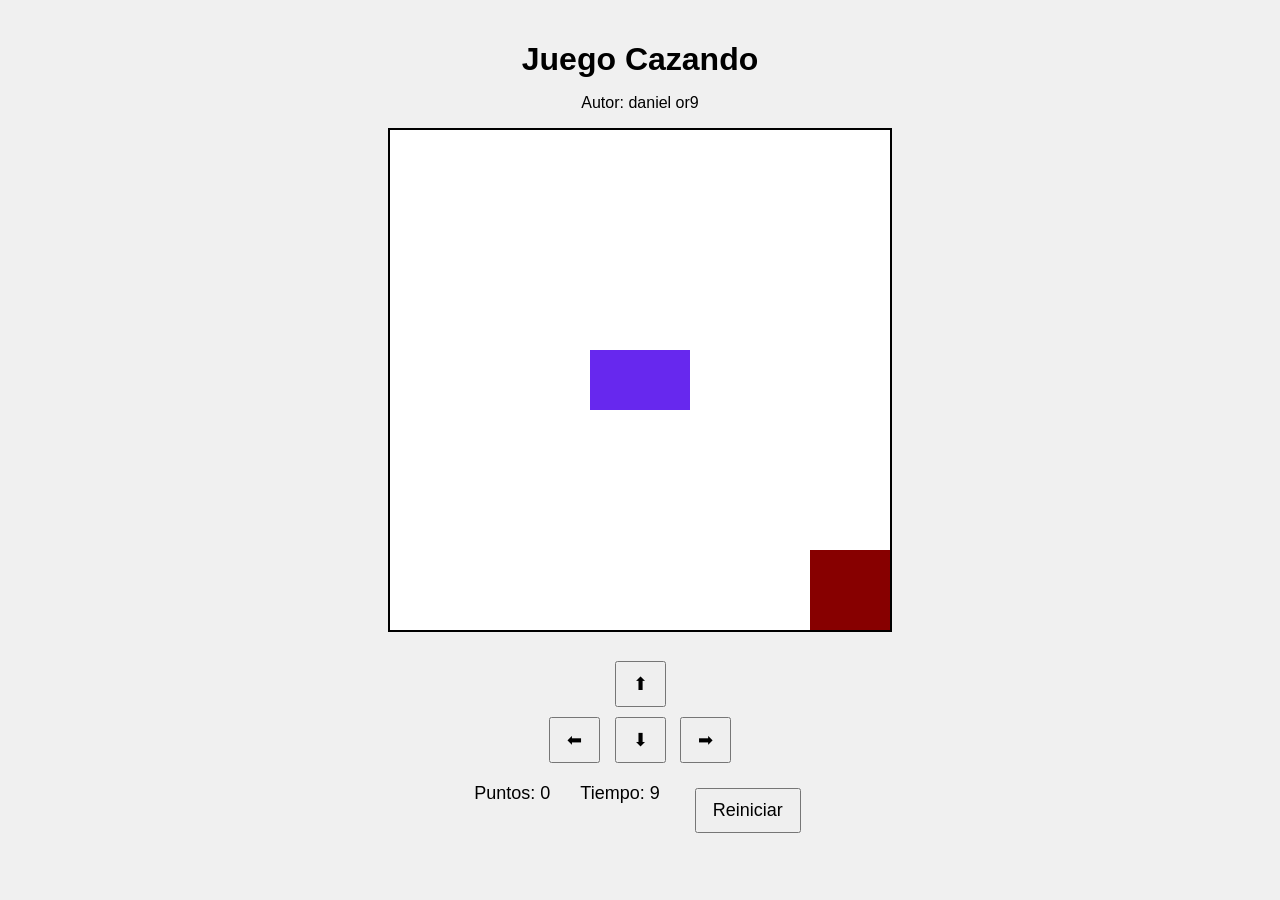
==== index.html @ 1472e6c3 "add index life" ====
<!DOCTYPE html>
<html lang="es">
<head>
  <title>Juego Cazando</title>
  <link rel="stylesheet" href="cazando.css">

</head>
<body onload="iniciarJuego()">

  <h1>Juego Cazando</h1>
  <p>Autor: daniel or9</p>
  <canvas id="canvas" width="500" height="500" id="areaJuegos"></canvas>


  <div class="controles">
    <button onclick="moverArriba()">⬆</button>
    <br>
    <button onclick="moverIzquierda()">⬅</button>
    <button onclick="moverAbajo()">⬇</button>
    <button onclick="moverDerecha()">➡</button>
  </div>


  <div class="panel">
    <span>Puntos: <span id="puntos">0</span></span>
    <span>Tiempo: <span id="tiempo">10</span></span>
    <button onclick="reiniciarJuego()">Reiniciar</button>
  </div>

  <p id="mensaje"></p>
  <script src="cazando.js"></script>
  <script src="utils.js"></script>


</body>
</html>
---- cazando.css ----
body {
  text-align: center;
  font-family: Arial, sans-serif;
  background: #f0f0f0;
  margin: 0;
  padding: 20px;
}

h1 {
  margin-bottom: 5px;
}

.panel {
  margin: 15px 0;
  font-size: 18px;
  display: flex;
  justify-content: center;
  gap: 30px;
}

canvas {
  background: white;
  border: 2px solid black;
}

.controles {
  margin-top: 20px;
}

button {
  margin: 5px;
  padding: 10px 16px;
  font-size: 18px;
  cursor: pointer;
}

#mensaje {
  font-size: 20px;
  font-weight: bold;
  color: darkred;
  margin-top: 15px;
}
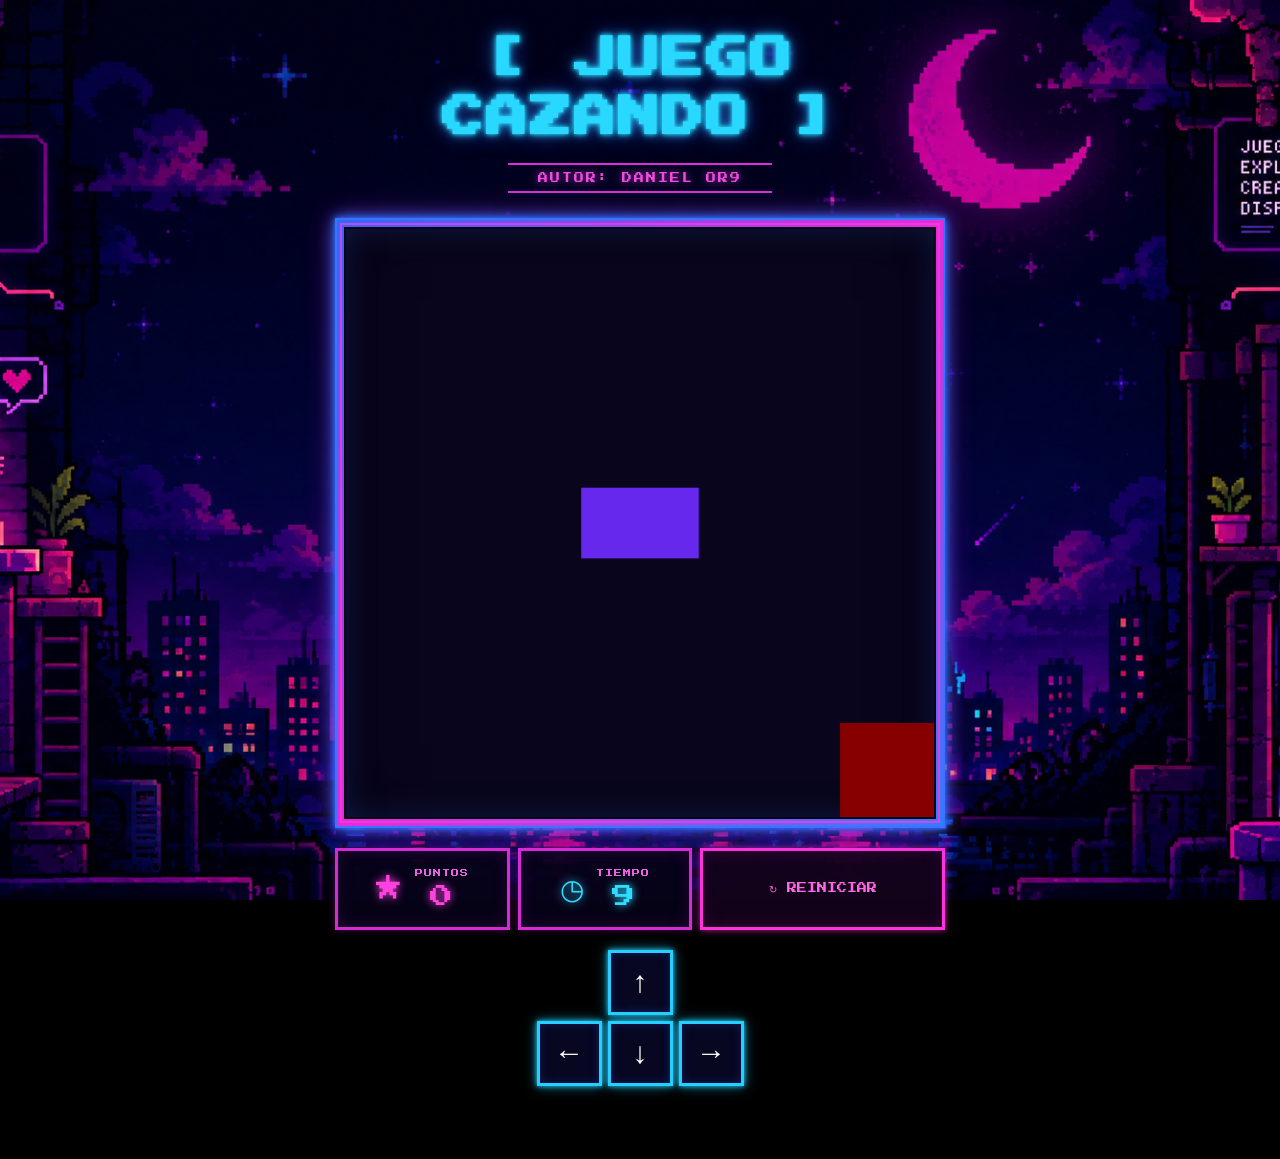
==== commit 3a1f3dda: "Add design to the project using AI" ====
--- a/index.html
+++ b/index.html
@@ -1,36 +1,180 @@
 <!DOCTYPE html>
 <html lang="es">
+
 <head>
-  <title>Juego Cazando</title>
-  <link rel="stylesheet" href="cazando.css">
+    <meta charset="UTF-8">
+    <meta name="viewport" content="width=device-width, initial-scale=1.0">
 
+    <title>Juego Cazando</title>
+
+    <!-- Fuente arcade -->
+    <link rel="preconnect" href="https://fonts.googleapis.com">
+    <link rel="preconnect" href="https://fonts.gstatic.com" crossorigin>
+
+    <link
+        href="https://fonts.googleapis.com/css2?family=Press+Start+2P&display=swap"
+        rel="stylesheet"
+    >
+
+    <link rel="stylesheet" href="cazando.css">
 </head>
+
+
 <body onload="iniciarJuego()">
 
-  <h1>Juego Cazando</h1>
-  <p>Autor: daniel or9</p>
-  <canvas id="canvas" width="500" height="500" id="areaJuegos"></canvas>
+    <main class="juego">
 
 
-  <div class="controles">
-    <button onclick="moverArriba()">⬆</button>
-    <br>
-    <button onclick="moverIzquierda()">⬅</button>
-    <button onclick="moverAbajo()">⬇</button>
-    <button onclick="moverDerecha()">➡</button>
-  </div>
+        <!-- =========================
+             TÍTULO
+        ========================== -->
+
+        <header class="cabecera">
+
+            <h1 class="titulo">
+                [ JUEGO CAZANDO ]
+            </h1>
+
+            <p class="autor">
+                AUTOR: DANIEL OR9
+            </p>
+
+        </header>
 
 
-  <div class="panel">
-    <span>Puntos: <span id="puntos">0</span></span>
-    <span>Tiempo: <span id="tiempo">10</span></span>
-    <button onclick="reiniciarJuego()">Reiniciar</button>
-  </div>
 
-  <p id="mensaje"></p>
-  <script src="cazando.js"></script>
-  <script src="utils.js"></script>
+        <!-- =========================
+             CANVAS
+        ========================== -->
+
+        <section class="zona-juego">
+
+            <div class="marco-canvas">
+
+                <canvas
+                    id="areaJuegos"
+                    width="500"
+                    height="500">
+                </canvas>
+
+            </div>
+
+        </section>
 
 
+
+        <!-- =========================
+             PANEL
+        ========================== -->
+
+        <section class="panel">
+
+
+            <div class="estadistica">
+
+                <span class="icono-puntos">
+                    ★
+                </span>
+
+                <div class="datos">
+
+                    <span class="etiqueta">
+                        PUNTOS
+                    </span>
+
+                    <span id="puntos">
+                        0
+                    </span>
+
+                </div>
+
+            </div>
+
+
+
+            <div class="estadistica">
+
+                <span class="icono-tiempo">
+                    ◷
+                </span>
+
+                <div class="datos">
+
+                    <span class="etiqueta">
+                        TIEMPO
+                    </span>
+
+                    <span id="tiempo">
+                        10
+                    </span>
+
+                </div>
+
+            </div>
+
+
+
+            <button
+                class="boton-reiniciar"
+                onclick="reiniciarJuego()">
+
+                ↻ REINICIAR
+
+            </button>
+
+
+        </section>
+
+
+
+        <!-- =========================
+             CONTROLES
+        ========================== -->
+
+        <section class="controles">
+
+
+            <div class="fila-arriba">
+
+                <button onclick="moverArriba()">
+                    ↑
+                </button>
+
+            </div>
+
+
+            <div class="fila-abajo">
+
+                <button onclick="moverIzquierda()">
+                    ←
+                </button>
+
+                <button onclick="moverAbajo()">
+                    ↓
+                </button>
+
+                <button onclick="moverDerecha()">
+                    →
+                </button>
+
+            </div>
+
+
+        </section>
+
+
+
+        <!-- MENSAJES DEL JUEGO -->
+
+        <p id="mensaje"></p>
+
+
+    </main>
+
+
+    <script src="cazando.js"></script>
+    <script src="utils.js"></script>
+
 </body>
+
 </html>
--- a/cazando.css
+++ b/cazando.css
@@ -1,42 +1,630 @@
+/* =====================================
+   CONFIGURACIÓN GENERAL
+===================================== */
+
+* {
+    box-sizing: border-box;
+}
+
+html,
 body {
-  text-align: center;
-  font-family: Arial, sans-serif;
-  background: #f0f0f0;
-  margin: 0;
-  padding: 20px;
-}
-
-h1 {
-  margin-bottom: 5px;
-}
+    /* ... */
+
+    background-image: url("ChatGPT Image 16 sept 2026, 09_10_07 p.m..png");
+    background-size: cover;
+    background-position: center;
+    background-repeat: no-repeat;
+    background-attachment: fixed;
+}
+
+body {
+
+    margin: 0;
+
+    color: white;
+
+    font-family: "Press Start 2P", monospace;
+
+    /* Aquí pondremos posteriormente
+       tu imagen de fondo */
+
+    background-color: black;
+
+}
+
+
+/* =====================================
+   CONTENEDOR PRINCIPAL
+===================================== */
+
+.juego {
+
+    width: min(650px, 95%);
+
+    min-height: 100vh;
+
+    margin: 0 auto;
+
+    padding: 30px 20px;
+
+    text-align: center;
+}
+
+
+/* =====================================
+   CABECERA
+===================================== */
+
+.cabecera {
+
+    margin-bottom: 25px;
+}
+
+
+.titulo {
+
+    margin: 0;
+
+    color: #29d8ff;
+
+    font-size: clamp(
+        24px,
+        4vw,
+        42px
+    );
+
+    line-height: 1.4;
+
+    letter-spacing: 2px;
+
+    text-shadow:
+
+        0 0 4px #29d8ff,
+
+        0 0 10px
+        rgba(41, 216, 255, 0.9),
+
+        0 0 22px
+        rgba(41, 94, 255, 0.65);
+}
+
+
+/* =====================================
+   AUTOR
+===================================== */
+
+.autor {
+
+    display: inline-block;
+
+    margin:
+        15px 0 0;
+
+    padding:
+        8px 30px;
+
+    color:
+        #ef4be3;
+
+    font-size:
+        10px;
+
+    letter-spacing:
+        2px;
+
+    border-top:
+        2px solid #df2bdb;
+
+    border-bottom:
+        2px solid #df2bdb;
+
+    text-shadow:
+        0 0 8px
+        rgba(239, 75, 227, 0.7);
+}
+
+
+/* =====================================
+   ZONA DEL JUEGO
+===================================== */
+
+.zona-juego {
+
+    width: 100%;
+
+    margin: 0 auto;
+}
+
+
+/* =====================================
+   MARCO NEÓN DEL CANVAS
+===================================== */
+
+.marco-canvas {
+
+    width: 100%;
+
+    padding: 7px;
+
+    position: relative;
+
+    background:
+        linear-gradient(
+            135deg,
+            #296cff,
+            #e42bdc,
+            #337cff
+        );
+
+    border:
+        2px solid #3d71ff;
+
+    box-shadow:
+
+        0 0 6px #2775ff,
+
+        0 0 15px
+        rgba(39, 117, 255, 0.9),
+
+        0 0 27px
+        rgba(220, 42, 255, 0.45);
+}
+
+
+/* Segundo borde interior */
+
+.marco-canvas::before {
+
+    content: "";
+
+    position: absolute;
+
+    inset: 3px;
+
+    border:
+        2px solid
+        rgba(255, 57, 221, 0.75);
+
+    pointer-events: none;
+}
+
+
+/* =====================================
+   CANVAS
+===================================== */
+
+#areaJuegos {
+
+    display: block;
+
+    width: 100%;
+    height: auto;
+
+    background-color:
+        #08051d;
+
+    border:
+        2px solid #090516;
+
+    box-shadow:
+
+        inset 0 0 30px
+        rgba(39, 63, 160, 0.35),
+
+        inset 0 0 60px
+        rgba(0, 0, 0, 0.5);
+}
+
+
+/* =====================================
+   PANEL
+===================================== */
 
 .panel {
-  margin: 15px 0;
-  font-size: 18px;
-  display: flex;
-  justify-content: center;
-  gap: 30px;
-}
-
-canvas {
-  background: white;
-  border: 2px solid black;
-}
+
+    width: 100%;
+
+    margin-top:
+        20px;
+
+    display: grid;
+
+    grid-template-columns:
+        1fr 1fr 1.4fr;
+
+    gap:
+        8px;
+}
+
+
+/* =====================================
+   ESTADÍSTICAS
+===================================== */
+
+.estadistica {
+
+    min-height:
+        82px;
+
+    padding:
+        10px;
+
+    display: flex;
+
+    align-items: center;
+
+    justify-content: center;
+
+    gap:
+        12px;
+
+    background:
+        rgba(7, 3, 24, 0.92);
+
+    border:
+        3px solid #d52bd5;
+
+    box-shadow:
+
+        inset 0 0 15px
+        rgba(165, 28, 172, 0.18),
+
+        0 0 7px
+        rgba(213, 43, 213, 0.35);
+}
+
+
+.datos {
+
+    display:
+        flex;
+
+    flex-direction:
+        column;
+
+    gap:
+        8px;
+}
+
+
+.etiqueta {
+
+    color:
+        #ec62e2;
+
+    font-size:
+        8px;
+
+    letter-spacing:
+        1px;
+}
+
+
+/* =====================================
+   PUNTOS
+===================================== */
+
+.icono-puntos {
+
+    color:
+        #ff42df;
+
+    font-size:
+        27px;
+
+    text-shadow:
+        0 0 8px #ff42df;
+}
+
+
+#puntos {
+
+    color:
+        #ff42df;
+
+    font-size:
+        23px;
+
+    text-shadow:
+        0 0 8px #ff42df;
+}
+
+
+/* =====================================
+   TIEMPO
+===================================== */
+
+.icono-tiempo {
+
+    color:
+        #2cddff;
+
+    font-size:
+        28px;
+
+    text-shadow:
+        0 0 8px #2cddff;
+}
+
+
+#tiempo {
+
+    color:
+        #2cddff;
+
+    font-size:
+        23px;
+
+    text-shadow:
+        0 0 8px #2cddff;
+}
+
+
+/* =====================================
+   REINICIAR
+===================================== */
+
+.boton-reiniciar {
+
+    border:
+        3px solid #ff32dc;
+
+    background:
+        rgba(20, 3, 27, 0.95);
+
+    color:
+        #ff66e6;
+
+    font-family:
+        "Press Start 2P",
+        monospace;
+
+    font-size:
+        10px;
+
+    cursor:
+        pointer;
+
+    box-shadow:
+
+        0 0 7px
+        rgba(255, 50, 220, 0.7),
+
+        inset 0 0 15px
+        rgba(255, 50, 220, 0.12);
+
+    transition:
+        0.15s ease;
+}
+
+
+.boton-reiniciar:hover {
+
+    background:
+        #260826;
+
+    transform:
+        translateY(-2px);
+
+    box-shadow:
+
+        0 0 10px #ff32dc,
+
+        0 0 20px
+        rgba(255, 50, 220, 0.5);
+}
+
+
+.boton-reiniciar:active {
+
+    transform:
+        translateY(2px);
+}
+
+
+/* =====================================
+   CONTROLES
+===================================== */
 
 .controles {
-  margin-top: 20px;
-}
-
-button {
-  margin: 5px;
-  padding: 10px 16px;
-  font-size: 18px;
-  cursor: pointer;
-}
+
+    margin-top:
+        20px;
+}
+
+
+.fila-arriba {
+
+    margin-bottom:
+        6px;
+}
+
+
+.fila-abajo {
+
+    display:
+        flex;
+
+    justify-content:
+        center;
+
+    gap:
+        6px;
+}
+
+
+/* =====================================
+   BOTONES DIRECCIONALES
+===================================== */
+
+.controles button {
+
+    width:
+        65px;
+
+    height:
+        65px;
+
+    padding:
+        0;
+
+    border:
+        3px solid #25cfff;
+
+    background:
+        rgba(8, 8, 35, 0.95);
+
+    color:
+        white;
+
+    font-family:
+        Arial,
+        sans-serif;
+
+    font-size:
+        30px;
+
+    font-weight:
+        bold;
+
+    cursor:
+        pointer;
+
+    box-shadow:
+
+        0 0 5px #25cfff,
+
+        0 0 12px
+        rgba(37, 207, 255, 0.55),
+
+        inset 0 0 10px
+        rgba(47, 80, 255, 0.25);
+
+    transition:
+        0.12s ease;
+}
+
+
+.controles button:hover {
+
+    background:
+        #17265b;
+
+    transform:
+        translateY(-2px);
+
+    box-shadow:
+
+        0 0 8px #27d8ff,
+
+        0 0 18px
+        rgba(39, 216, 255, 0.75);
+}
+
+
+.controles button:active {
+
+    transform:
+        translateY(3px);
+
+    background:
+        #27145b;
+}
+
+
+/* =====================================
+   MENSAJES
+===================================== */
 
 #mensaje {
-  font-size: 20px;
-  font-weight: bold;
-  color: darkred;
-  margin-top: 15px;
+
+    min-height:
+        25px;
+
+    margin:
+        18px 0 0;
+
+    color:
+        #ff42df;
+
+    font-size:
+        11px;
+
+    line-height:
+        1.8;
+
+    text-shadow:
+        0 0 8px #ff42df;
+}
+
+
+/* =====================================
+   RESPONSIVE
+===================================== */
+
+@media (max-width: 600px) {
+
+    .juego {
+
+        width:
+            96%;
+
+        padding:
+            20px 8px;
+    }
+
+
+    .titulo {
+
+        font-size:
+            22px;
+    }
+
+
+    .autor {
+
+        padding:
+            7px 12px;
+
+        font-size:
+            7px;
+    }
+
+
+    .panel {
+
+        grid-template-columns:
+            1fr 1fr;
+    }
+
+
+    .boton-reiniciar {
+
+        grid-column:
+            1 / -1;
+
+        min-height:
+            55px;
+    }
+
+
+    .controles button {
+
+        width:
+            55px;
+
+        height:
+            55px;
+
+        font-size:
+            25px;
+    }
+
+
+    #puntos,
+    #tiempo {
+
+        font-size:
+            18px;
+    }
 }
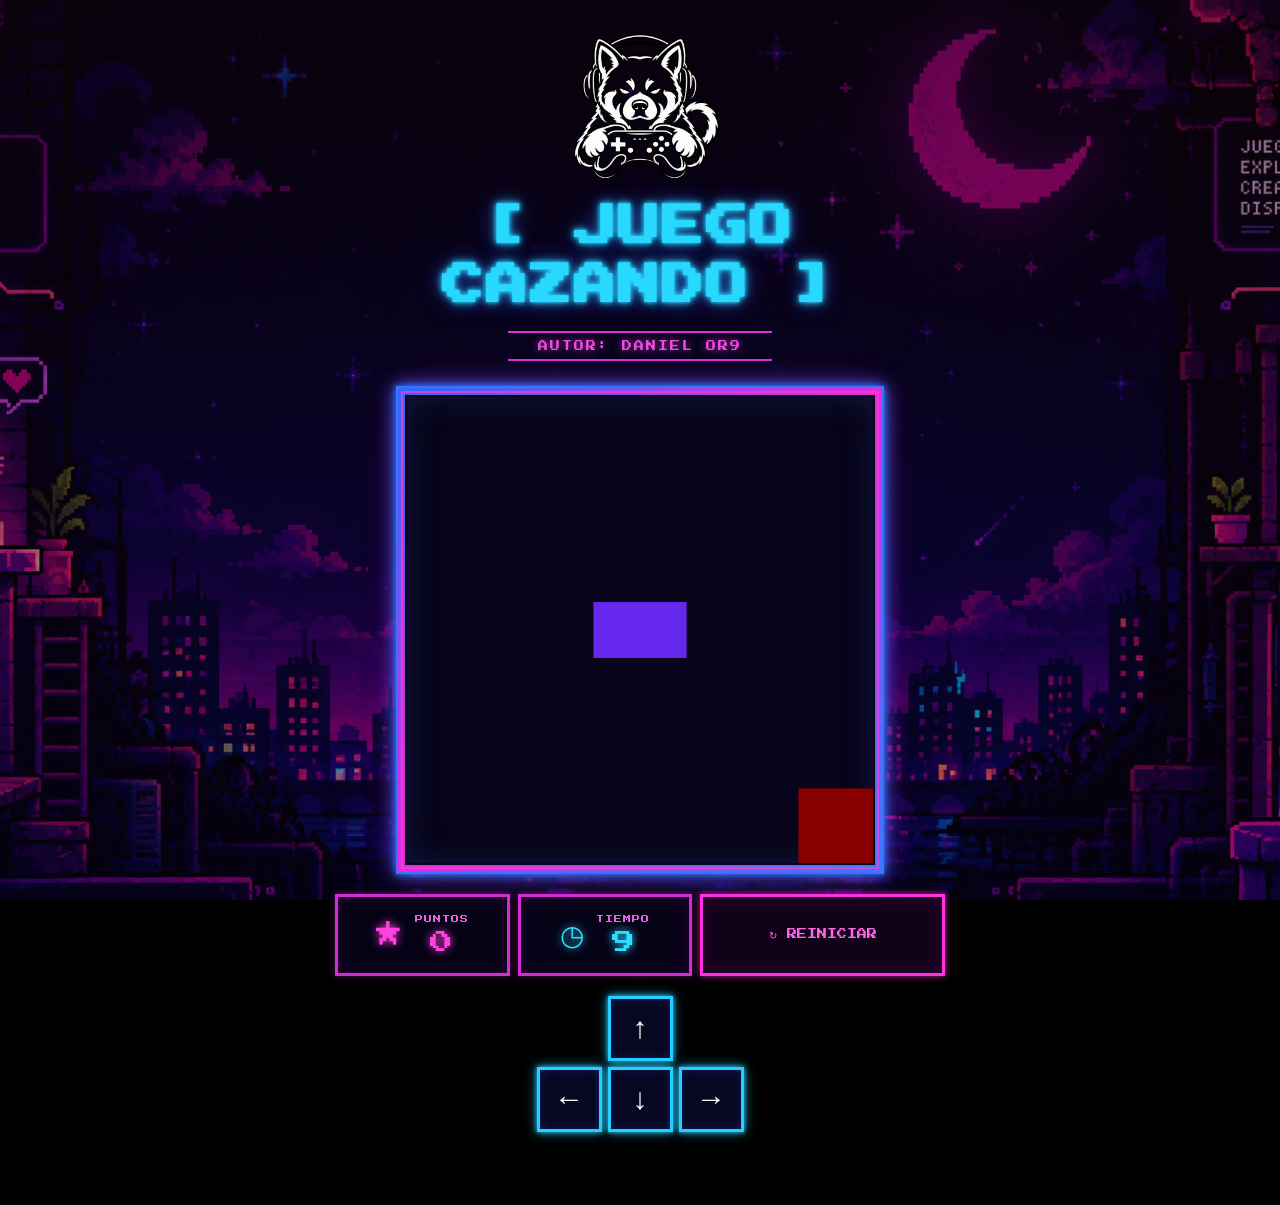
==== commit e66733ae: "add a logo using IA" ====
--- a/index.html
+++ b/index.html
@@ -30,6 +30,9 @@
         ========================== -->
 
         <header class="cabecera">
+          <div class="logo-juego">
+        <img src="ChatGPT Image 15 sept 2026, 08_03_51 p.m..png" alt="Logo Daniel OR9">
+    </div>
 
             <h1 class="titulo">
                 [ JUEGO CAZANDO ]
--- a/cazando.css
+++ b/cazando.css
@@ -10,11 +10,37 @@
 body {
     /* ... */
 
-    background-image: url("ChatGPT Image 16 sept 2026, 09_10_07 p.m..png");
+    background:
+        linear-gradient(
+            rgba(20, 3, 4, 0.502),
+            rgba(15, 3, 25, 0.319)
+        ),
+        url("ChatGPT Image 16 sept 2026, 09_10_07 p.m..png");
     background-size: cover;
     background-position: center;
     background-repeat: no-repeat;
     background-attachment: fixed;
+    background-color: #08051df9;
+}
+/* =====================================
+   LOGO
+===================================== */
+
+.logo-juego {
+    display: flex;
+    justify-content: center;
+    align-items: center;
+
+    margin-bottom: 15px;
+}
+
+.logo-juego img {
+    width: 230px;
+    height: auto;
+
+    display: block;
+
+    object-fit: contain;
 }
 
 body {
@@ -130,7 +156,7 @@
 
 .zona-juego {
 
-    width: 100%;
+    width: 80%;
 
     margin: 0 auto;
 }
